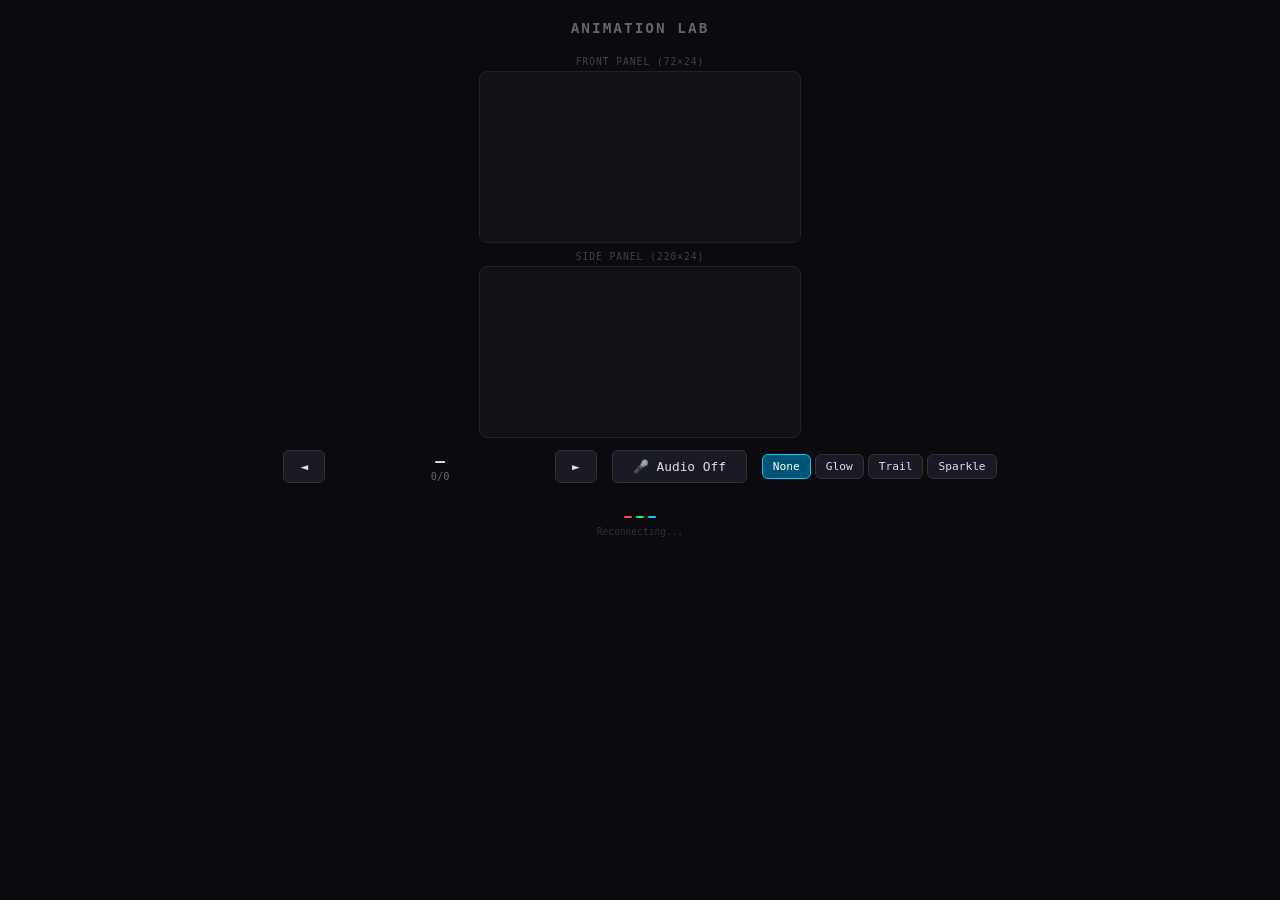
==== lab/index.html @ bb792845 "Lab: FX (Glow/Trail/Sparkle), experiment fixes, all feedback addressed FX: - Glow: 3-pass blur softe" ====
<!DOCTYPE html>
<html lang="en">
<head>
    <meta charset="UTF-8">
    <meta name="viewport" content="width=device-width, initial-scale=1.0">
    <title>Animation Lab</title>
    <style>
        * { margin: 0; padding: 0; box-sizing: border-box; }
        body {
            font-family: -apple-system, monospace;
            background: #0a0a0f;
            color: #e0e0e8;
            min-height: 100vh;
            display: flex;
            flex-direction: column;
            align-items: center;
            padding: 20px;
        }
        h1 { font-size: 0.9rem; color: #666; margin-bottom: 12px; letter-spacing: 2px; text-transform: uppercase; }
        .panel-label { font-size: 0.6rem; color: #444; text-transform: uppercase; letter-spacing: 1px; margin: 8px 0 4px; }
        .panel-wrap {
            background: #111118;
            border: 1px solid #222;
            border-radius: 8px;
            padding: 10px;
            display: flex;
            justify-content: center;
        }
        canvas { display: block; border-radius: 3px; }
        .controls {
            margin-top: 12px;
            display: flex;
            align-items: center;
            gap: 15px;
        }
        button {
            padding: 8px 16px;
            border: 1px solid #333;
            border-radius: 6px;
            background: #1a1a24;
            color: #e0e0e8;
            font-family: inherit;
            font-size: 0.8rem;
            cursor: pointer;
        }
        button:hover { border-color: #00ccff; color: #00ccff; }
        .exp-name { font-size: 1rem; font-weight: 600; min-width: 200px; text-align: center; cursor: pointer; }
        .exp-name:hover { color: #00ccff; }
        .copied { color: #00ff88 !important; }
        .exp-sub { font-size: 0.65rem; color: #666; text-align: center; }
        .audio-btn { padding: 8px 20px; }
        .audio-btn.active { background: #005577; border-color: #00ccff; color: #fff; }
        .fx-btn { padding: 5px 10px; font-size: 0.7rem; }
        .fx-btn.active { background: #005577; border-color: #00ccff; color: #fff; }
        .status { font-size: 0.6rem; color: #333; margin-top: 8px; }
        .meter { display: flex; gap: 4px; align-items: flex-end; height: 30px; margin-top: 5px; }
        .meter-bar { width: 8px; background: #00ccff33; border-radius: 2px; transition: height 0.05s; }
    </style>
</head>
<body>

<h1>Animation Lab</h1>

<div class="panel-label">Front Panel (72×24)</div>
<div class="panel-wrap"><canvas id="front-canvas"></canvas></div>

<div class="panel-label">Side Panel (220×24)</div>
<div class="panel-wrap"><canvas id="side-canvas"></canvas></div>

<div class="controls">
    <button id="prev-btn">◄</button>
    <div>
        <div class="exp-name" id="exp-name">—</div>
        <div class="exp-sub" id="exp-sub">0/0</div>
    </div>
    <button id="next-btn">►</button>
    <button class="audio-btn" id="audio-btn">🎤 Audio Off</button>
    <div style="display:flex; gap:4px;">
        <button class="fx-btn active" id="fx-none">None</button>
        <button class="fx-btn" id="fx-glow">Glow</button>
        <button class="fx-btn" id="fx-trail">Trail</button>
        <button class="fx-btn" id="fx-sparkle">Sparkle</button>
    </div>
</div>

<div class="meter" id="meter">
    <div class="meter-bar" id="m-bass" style="height:2px; background:#ff4466;"></div>
    <div class="meter-bar" id="m-mid" style="height:2px; background:#00ff88;"></div>
    <div class="meter-bar" id="m-tre" style="height:2px; background:#00ccff;"></div>
</div>

<div class="status" id="status">Connecting...</div>

<script>
const frontCanvas = document.getElementById('front-canvas');
const sideCanvas = document.getElementById('side-canvas');
const frontCtx = frontCanvas.getContext('2d');
const sideCtx = sideCanvas.getContext('2d');

let ws = null;
let audioCtx = null, analyser = null, stream = null, fftArray = null;
let audioActive = false;
let state = {};

// LED dot rendering — responsive, both panels SAME height
function calcLedParams(cols, rows) {
    const maxWidth = document.body.clientWidth - 60;
    // Side panel (widest) determines the spacing, front uses same spacing
    const sideW = state.side_w || 220;
    const sideSpacing = Math.floor(maxWidth / sideW);
    // Both panels use side spacing so rows are identical height
    const spacing = sideSpacing;
    const radius = Math.max(1, spacing * 0.36);
    const glow = Math.max(0.5, spacing * 0.29);
    const padding = 6;
    return { spacing, radius, glow, padding };
}

function renderLedPanel(ctx, canvas, data, dataOffset, cols, rows) {
    const params = calcLedParams(cols, rows);
    const { spacing, radius, glow, padding } = params;

    canvas.width = cols * spacing + padding * 2;
    canvas.height = rows * spacing + padding * 2;

    ctx.fillStyle = '#050508';
    ctx.fillRect(0, 0, canvas.width, canvas.height);

    for (let y = 0; y < rows; y++) {
        for (let x = 0; x < cols; x++) {
            const idx = dataOffset + (y * cols + x) * 3;
            const r = data[idx] || 0;
            const g = data[idx + 1] || 0;
            const b = data[idx + 2] || 0;

            const cx = padding + x * spacing + spacing / 2;
            const cy = padding + y * spacing + spacing / 2;

            const brightness = (r + g + b) / 3;

            // Glow halo
            if (brightness > 5 && glow > 0.5) {
                const grad = ctx.createRadialGradient(cx, cy, 0, cx, cy, radius + glow * 1.5);
                grad.addColorStop(0, `rgba(${r}, ${g}, ${b}, 0.7)`);
                grad.addColorStop(0.5, `rgba(${r}, ${g}, ${b}, 0.3)`);
                grad.addColorStop(1, `rgba(${r}, ${g}, ${b}, 0)`);
                ctx.fillStyle = grad;
                ctx.fillRect(cx - radius - glow * 1.5, cy - radius - glow * 1.5,
                    (radius + glow * 1.5) * 2, (radius + glow * 1.5) * 2);
            }

            // LED dot
            ctx.beginPath();
            ctx.arc(cx, cy, radius * 0.75, 0, Math.PI * 2);
            ctx.fillStyle = `rgb(${r}, ${g}, ${b})`;
            ctx.fill();

            // Dim dot outline when dark
            if (brightness < 10) {
                ctx.strokeStyle = 'rgba(255,255,255,0.04)';
                ctx.lineWidth = 0.5;
                ctx.stroke();
            }
        }
    }
}

// ─── WebSocket ──────────────────────────────────────────────────────

function connect() {
    ws = new WebSocket(`ws://${location.host}/ws`);
    ws.binaryType = 'arraybuffer';

    ws.onopen = () => document.getElementById('status').textContent = 'Connected';
    ws.onclose = () => { document.getElementById('status').textContent = 'Reconnecting...'; setTimeout(connect, 2000); };
    ws.onerror = () => ws.close();

    ws.onmessage = (e) => {
        if (e.data instanceof ArrayBuffer) {
            const data = new Uint8Array(e.data);
            const fw = state.front_w || 72, fh = state.front_h || 24;
            const sw = state.side_w || 220, sh = state.side_h || 24;
            const frontSize = fw * fh * 3;

            renderLedPanel(frontCtx, frontCanvas, data, 0, fw, fh);
            renderLedPanel(sideCtx, sideCanvas, data, frontSize, sw, sh);
        } else {
            state = JSON.parse(e.data);
            document.getElementById('exp-name').textContent = state.exp_name || '—';
            document.getElementById('exp-sub').textContent = `${(state.exp_idx || 0) + 1}/${state.exp_count || 0}`;
        }
    };
}

function send(obj) { if (ws && ws.readyState === 1) ws.send(JSON.stringify(obj)); }

// ─── Audio ──────────────────────────────────────────────────────────

async function startAudio() {
    try {
        stream = await navigator.mediaDevices.getUserMedia({ audio: true });
        audioCtx = new AudioContext();
        const source = audioCtx.createMediaStreamSource(stream);
        analyser = audioCtx.createAnalyser();
        analyser.fftSize = 256;
        source.connect(analyser);
        fftArray = new Uint8Array(128);
        audioActive = true;
        document.getElementById('audio-btn').classList.add('active');
        document.getElementById('audio-btn').textContent = '🎤 Audio On';
        sendFFT();
    } catch (err) {
        alert('Mic access denied');
    }
}

function stopAudio() {
    audioActive = false;
    if (stream) { stream.getTracks().forEach(t => t.stop()); stream = null; }
    if (audioCtx) { audioCtx.close(); audioCtx = null; }
    document.getElementById('audio-btn').classList.remove('active');
    document.getElementById('audio-btn').textContent = '🎤 Audio Off';
}

function sendFFT() {
    if (!audioActive || !analyser) return;
    analyser.getByteFrequencyData(fftArray);
    if (ws && ws.readyState === 1) ws.send(fftArray.buffer);

    let bass = 0, mid = 0, tre = 0;
    for (let i = 1; i < 8; i++) bass += fftArray[i];
    bass = (bass / 7) / 255;
    for (let i = 10; i < 30; i++) mid += fftArray[i];
    mid = (mid / 20) / 255;
    for (let i = 35; i < 128; i++) tre += fftArray[i];
    tre = (tre / 93) / 255;

    document.getElementById('m-bass').style.height = (2 + bass * 28) + 'px';
    document.getElementById('m-mid').style.height = (2 + mid * 28) + 'px';
    document.getElementById('m-tre').style.height = (2 + tre * 28) + 'px';

    requestAnimationFrame(sendFFT);
}

// ─── Controls ───────────────────────────────────────────────────────

document.getElementById('exp-name').addEventListener('click', () => {
    const name = document.getElementById('exp-name').textContent;
    navigator.clipboard.writeText(name);
    document.getElementById('exp-name').classList.add('copied');
    document.getElementById('exp-name').textContent = 'Copied!';
    setTimeout(() => {
        document.getElementById('exp-name').classList.remove('copied');
        document.getElementById('exp-name').textContent = name;
    }, 800);
});
// FX buttons
['none', 'glow', 'trail', 'sparkle'].forEach(fx => {
    document.getElementById('fx-' + fx).addEventListener('click', () => {
        send({ cmd: 'set_fx', fx });
        document.querySelectorAll('.fx-btn').forEach(b => b.classList.remove('active'));
        document.getElementById('fx-' + fx).classList.add('active');
    });
});

document.getElementById('prev-btn').addEventListener('click', () => send({ cmd: 'prev_exp' }));
document.getElementById('next-btn').addEventListener('click', () => send({ cmd: 'next_exp' }));
document.getElementById('audio-btn').addEventListener('click', () => {
    if (audioActive) stopAudio(); else startAudio();
});

document.addEventListener('keydown', (e) => {
    if (e.key === 'ArrowLeft') send({ cmd: 'prev_exp' });
    if (e.key === 'ArrowRight') send({ cmd: 'next_exp' });
    if (e.key === ' ') { e.preventDefault(); if (audioActive) stopAudio(); else startAudio(); }
});

connect();
</script>
</body>
</html>
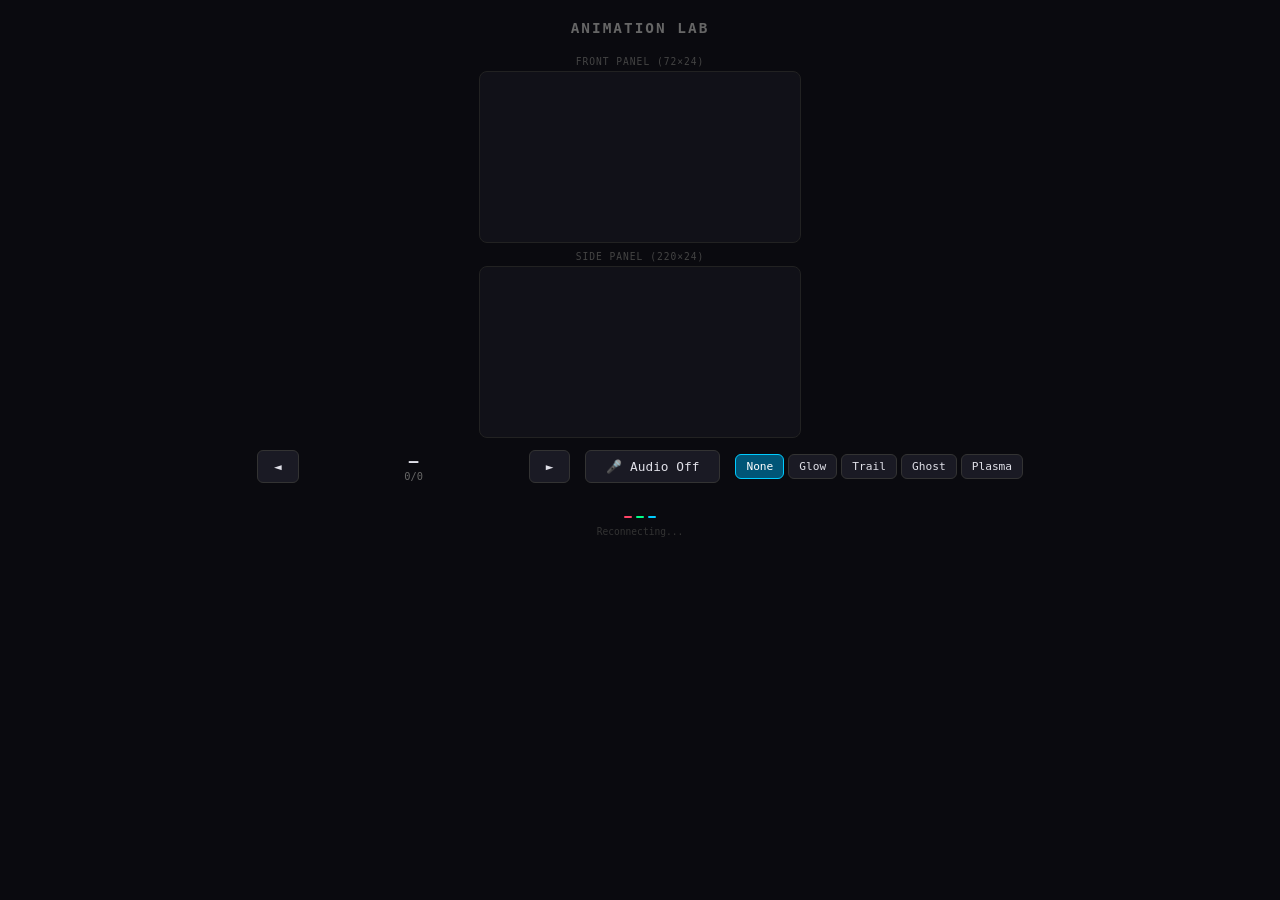
==== commit c1525bf4: "Lab: Ghost/Plasma FX, horizon-style replacements, K1/K3 grid fix, smoother C7 FX: - Renamed Sparkle " ====
--- a/lab/index.html
+++ b/lab/index.html
@@ -79,7 +79,8 @@
         <button class="fx-btn active" id="fx-none">None</button>
         <button class="fx-btn" id="fx-glow">Glow</button>
         <button class="fx-btn" id="fx-trail">Trail</button>
-        <button class="fx-btn" id="fx-sparkle">Sparkle</button>
+        <button class="fx-btn" id="fx-ghost">Ghost</button>
+        <button class="fx-btn" id="fx-plasma">Plasma</button>
     </div>
 </div>
 
@@ -255,7 +256,7 @@
     }, 800);
 });
 // FX buttons
-['none', 'glow', 'trail', 'sparkle'].forEach(fx => {
+['none', 'glow', 'trail', 'ghost', 'plasma'].forEach(fx => {
     document.getElementById('fx-' + fx).addEventListener('click', () => {
         send({ cmd: 'set_fx', fx });
         document.querySelectorAll('.fx-btn').forEach(b => b.classList.remove('active'));
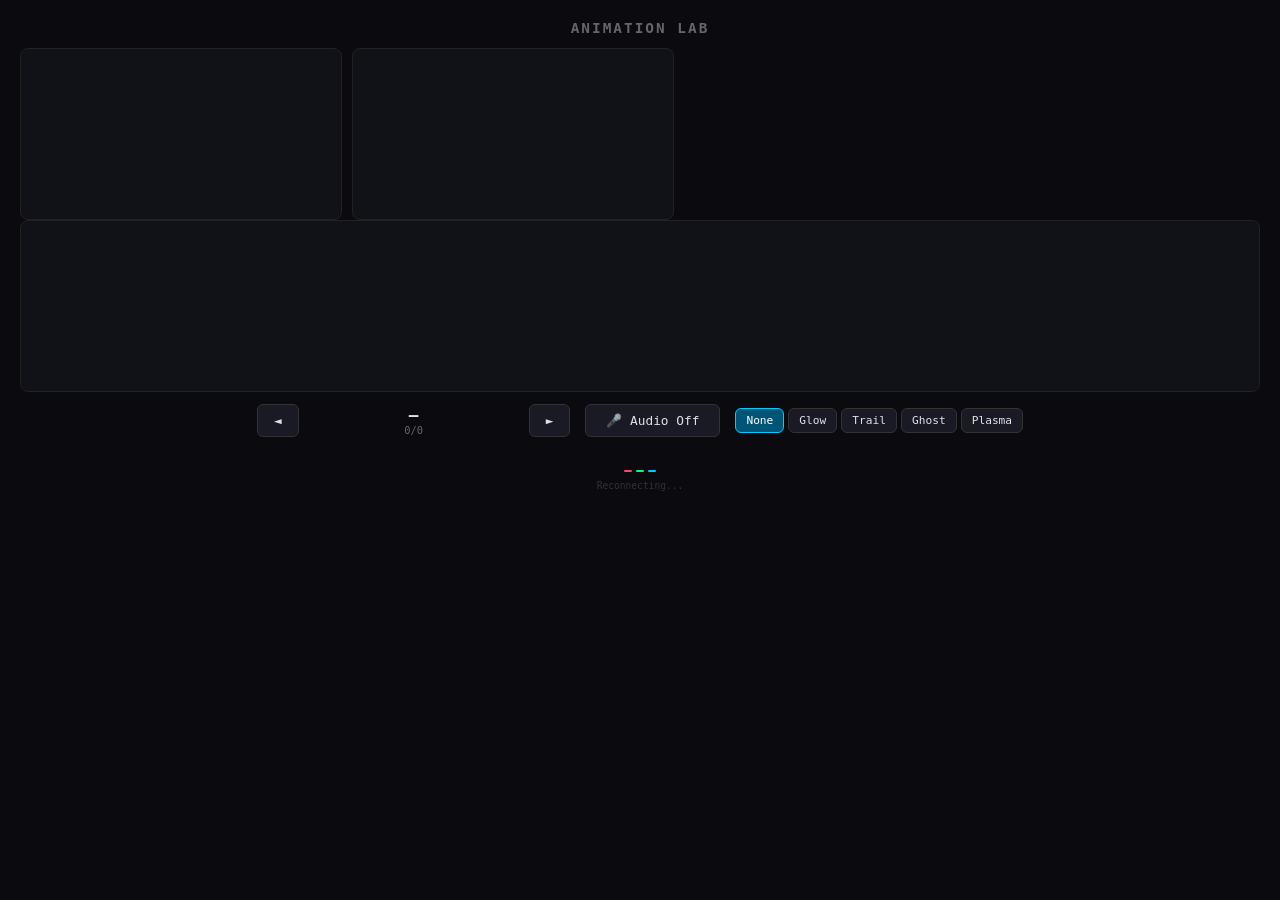
==== commit 72c79175: "Lab: Test panel, Firefly Trails, Ghost bloom, left-line fixes, all feedback UI: - Added Test Panel (" ====
--- a/lab/index.html
+++ b/lab/index.html
@@ -61,11 +61,11 @@
 
 <h1>Animation Lab</h1>
 
-<div class="panel-label">Front Panel (72×24)</div>
-<div class="panel-wrap"><canvas id="front-canvas"></canvas></div>
-
-<div class="panel-label">Side Panel (220×24)</div>
-<div class="panel-wrap"><canvas id="side-canvas"></canvas></div>
+<div style="display: flex; gap: 10px; align-items: flex-end; width: 100%; max-width: 100%;">
+    <div class="panel-wrap" style="flex-shrink: 0;"><canvas id="test-canvas"></canvas></div>
+    <div class="panel-wrap" style="flex-shrink: 0;"><canvas id="front-canvas"></canvas></div>
+</div>
+<div class="panel-wrap" style="width: 100%;"><canvas id="side-canvas"></canvas></div>
 
 <div class="controls">
     <button id="prev-btn">◄</button>
@@ -93,8 +93,10 @@
 <div class="status" id="status">Connecting...</div>
 
 <script>
+const testCanvas = document.getElementById('test-canvas');
 const frontCanvas = document.getElementById('front-canvas');
 const sideCanvas = document.getElementById('side-canvas');
+const testCtx = testCanvas.getContext('2d');
 const frontCtx = frontCanvas.getContext('2d');
 const sideCtx = sideCanvas.getContext('2d');
 
@@ -179,12 +181,15 @@
     ws.onmessage = (e) => {
         if (e.data instanceof ArrayBuffer) {
             const data = new Uint8Array(e.data);
+            const tw = state.test_w || 24, th = state.test_h || 12;
             const fw = state.front_w || 72, fh = state.front_h || 24;
             const sw = state.side_w || 220, sh = state.side_h || 24;
+            const testSize = tw * th * 3;
             const frontSize = fw * fh * 3;
 
-            renderLedPanel(frontCtx, frontCanvas, data, 0, fw, fh);
-            renderLedPanel(sideCtx, sideCanvas, data, frontSize, sw, sh);
+            renderLedPanel(testCtx, testCanvas, data, 0, tw, th);
+            renderLedPanel(frontCtx, frontCanvas, data, testSize, fw, fh);
+            renderLedPanel(sideCtx, sideCanvas, data, testSize + frontSize, sw, sh);
         } else {
             state = JSON.parse(e.data);
             document.getElementById('exp-name').textContent = state.exp_name || '—';
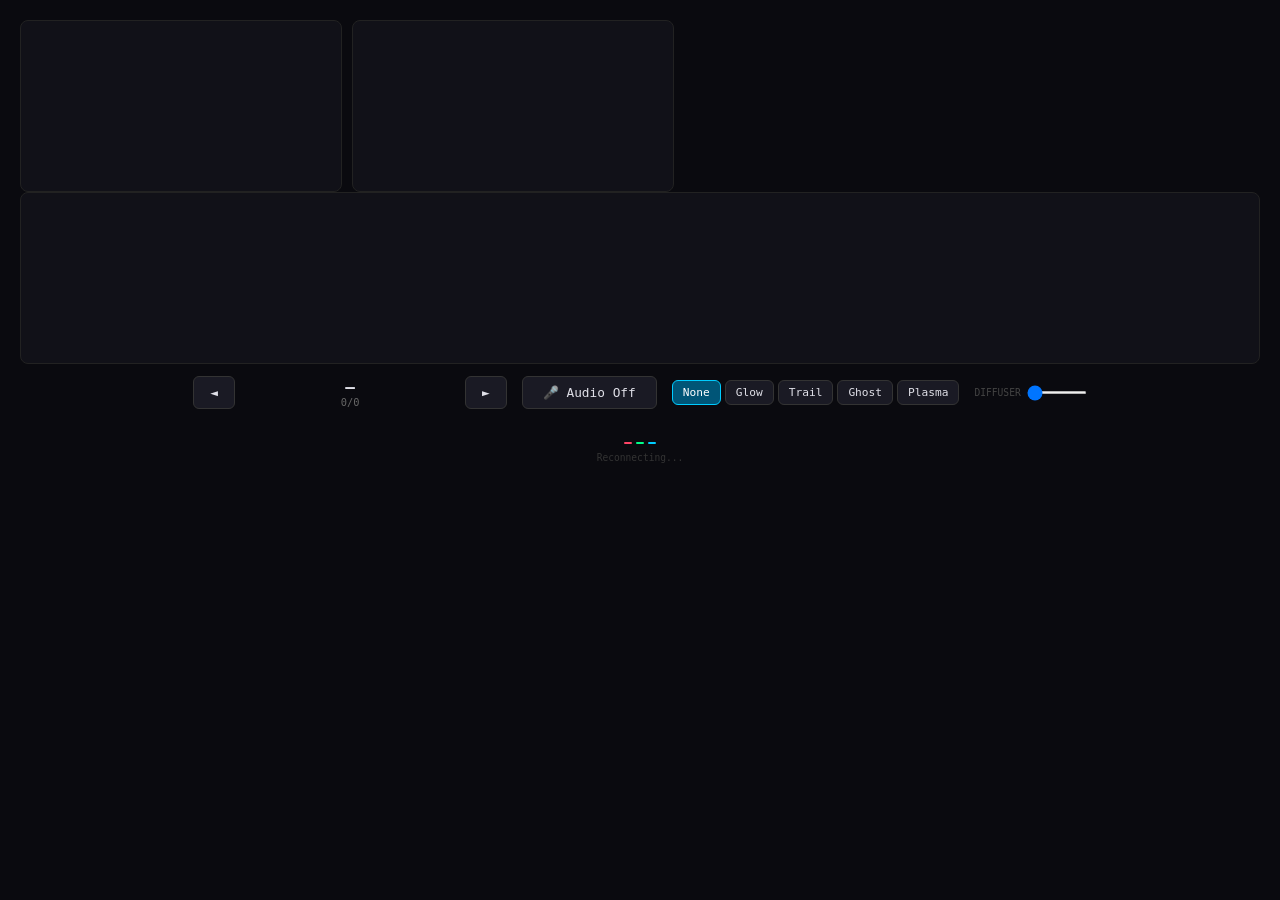
==== commit 27662542: "Lab: FINAL left-seam fix, test panel, rain, bonfire rewrite, all feedback LEFT-SIDE SEAM FIX (ROOT C" ====
--- a/lab/index.html
+++ b/lab/index.html
@@ -59,7 +59,7 @@
 </head>
 <body>
 
-<h1>Animation Lab</h1>
+<!-- no title -->
 
 <div style="display: flex; gap: 10px; align-items: flex-end; width: 100%; max-width: 100%;">
     <div class="panel-wrap" style="flex-shrink: 0;"><canvas id="test-canvas"></canvas></div>
@@ -81,6 +81,10 @@
         <button class="fx-btn" id="fx-trail">Trail</button>
         <button class="fx-btn" id="fx-ghost">Ghost</button>
         <button class="fx-btn" id="fx-plasma">Plasma</button>
+    </div>
+    <div style="display:flex; align-items:center; gap:6px;">
+        <span style="font-size:0.6rem; color:#444; text-transform:uppercase;">Diffuser</span>
+        <input type="range" id="diffuser" min="0" max="100" value="0" style="width:60px; height:3px;">
     </div>
 </div>
 
@@ -269,6 +273,15 @@
     });
 });
 
+// Diffuser
+document.getElementById('diffuser').addEventListener('input', (e) => {
+    const val = parseInt(e.target.value) / 100;
+    const blurPx = val * 12;
+    document.querySelectorAll('canvas').forEach(c => {
+        c.style.filter = blurPx > 0.1 ? `blur(${blurPx}px)` : 'none';
+    });
+});
+
 document.getElementById('prev-btn').addEventListener('click', () => send({ cmd: 'prev_exp' }));
 document.getElementById('next-btn').addEventListener('click', () => send({ cmd: 'next_exp' }));
 document.getElementById('audio-btn').addEventListener('click', () => {
@@ -278,7 +291,7 @@
 document.addEventListener('keydown', (e) => {
     if (e.key === 'ArrowLeft') send({ cmd: 'prev_exp' });
     if (e.key === 'ArrowRight') send({ cmd: 'next_exp' });
-    if (e.key === ' ') { e.preventDefault(); if (audioActive) stopAudio(); else startAudio(); }
+    if (e.key === ' ') { e.preventDefault(); send({ cmd: 'random_exp' }); }
 });
 
 connect();
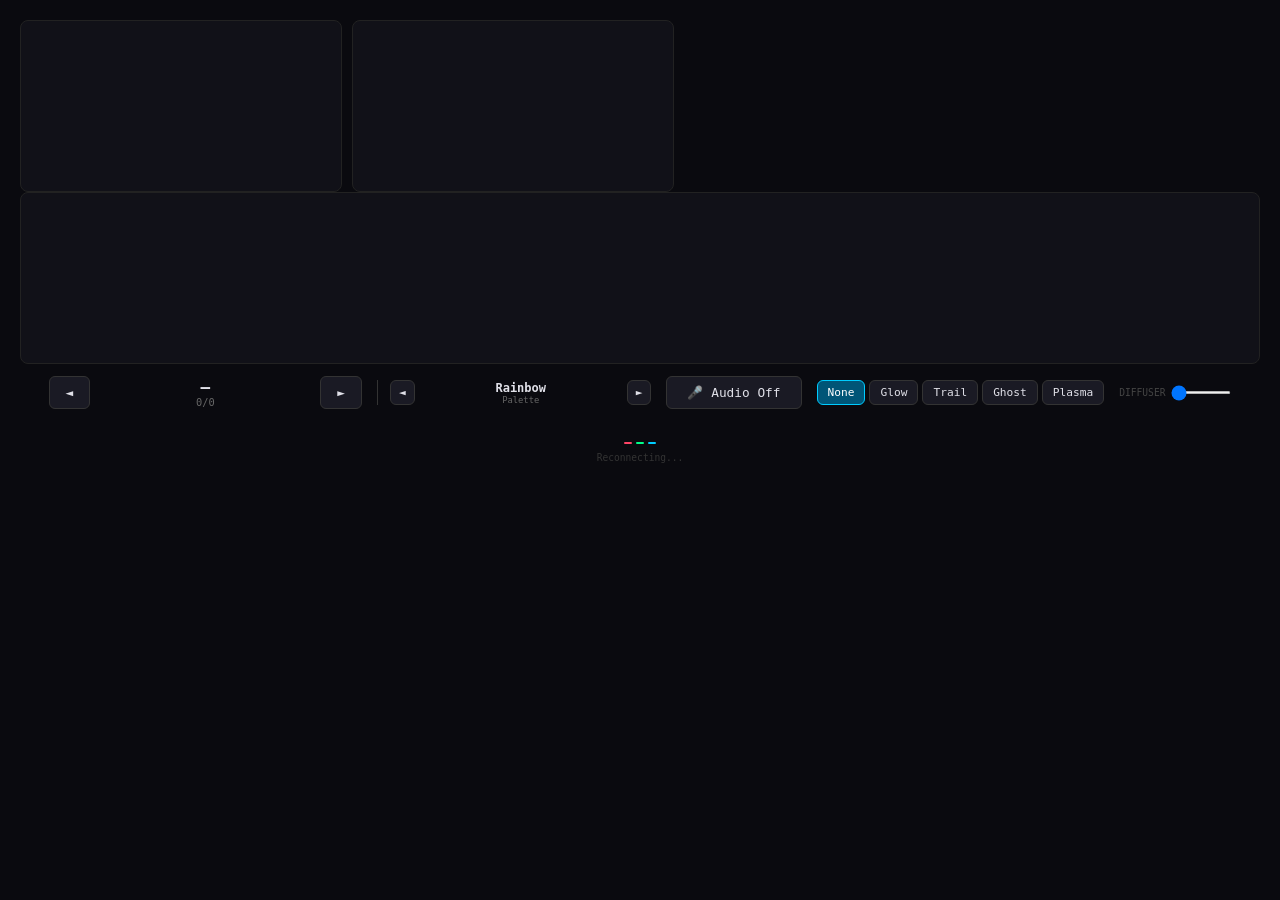
==== commit 29365119: "Lab: seam fix (sin/cos hue), palettes, nebula, matrix, thin trails, bonfire fix SEAM FIX (3rd attemp" ====
--- a/lab/index.html
+++ b/lab/index.html
@@ -74,6 +74,14 @@
         <div class="exp-sub" id="exp-sub">0/0</div>
     </div>
     <button id="next-btn">►</button>
+    <div style="border-left: 1px solid #333; padding-left: 12px; display:flex; align-items:center; gap:6px;">
+        <button id="pal-prev" style="padding:5px 8px; font-size:0.7rem;">◄</button>
+        <div style="text-align:center; min-width:80px;">
+            <div class="exp-name" id="pal-name" style="font-size:0.75rem;">Rainbow</div>
+            <div class="exp-sub" style="font-size:0.55rem;">Palette</div>
+        </div>
+        <button id="pal-next" style="padding:5px 8px; font-size:0.7rem;">►</button>
+    </div>
     <button class="audio-btn" id="audio-btn">🎤 Audio Off</button>
     <div style="display:flex; gap:4px;">
         <button class="fx-btn active" id="fx-none">None</button>
@@ -198,6 +206,7 @@
             state = JSON.parse(e.data);
             document.getElementById('exp-name').textContent = state.exp_name || '—';
             document.getElementById('exp-sub').textContent = `${(state.exp_idx || 0) + 1}/${state.exp_count || 0}`;
+            if (state.palette_name) document.getElementById('pal-name').textContent = state.palette_name;
         }
     };
 }
@@ -284,6 +293,8 @@
 
 document.getElementById('prev-btn').addEventListener('click', () => send({ cmd: 'prev_exp' }));
 document.getElementById('next-btn').addEventListener('click', () => send({ cmd: 'next_exp' }));
+document.getElementById('pal-prev').addEventListener('click', () => send({ cmd: 'prev_palette' }));
+document.getElementById('pal-next').addEventListener('click', () => send({ cmd: 'next_palette' }));
 document.getElementById('audio-btn').addEventListener('click', () => {
     if (audioActive) stopAudio(); else startAudio();
 });
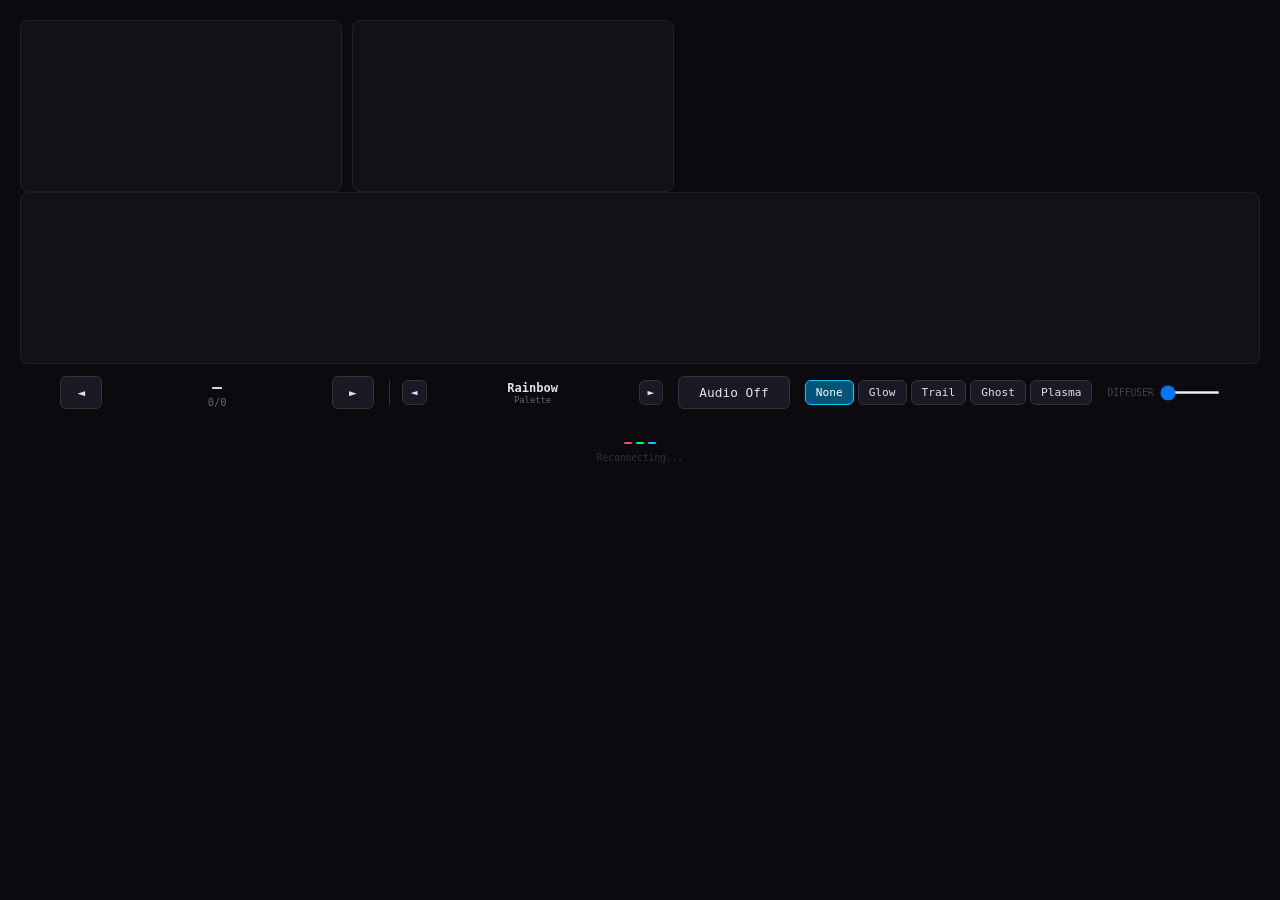
==== commit 2dc3ba73: "Lab: fix circle artifact, slower animations, bonfire stripes, paint trails Hue fix: - Replaced sin/c" ====
--- a/lab/index.html
+++ b/lab/index.html
@@ -82,7 +82,7 @@
         </div>
         <button id="pal-next" style="padding:5px 8px; font-size:0.7rem;">►</button>
     </div>
-    <button class="audio-btn" id="audio-btn">🎤 Audio Off</button>
+    <button class="audio-btn" id="audio-btn">Audio Off</button>
     <div style="display:flex; gap:4px;">
         <button class="fx-btn active" id="fx-none">None</button>
         <button class="fx-btn" id="fx-glow">Glow</button>
@@ -226,7 +226,7 @@
         fftArray = new Uint8Array(128);
         audioActive = true;
         document.getElementById('audio-btn').classList.add('active');
-        document.getElementById('audio-btn').textContent = '🎤 Audio On';
+        document.getElementById('audio-btn').textContent = 'Audio On';
         sendFFT();
     } catch (err) {
         alert('Mic access denied');
@@ -238,7 +238,7 @@
     if (stream) { stream.getTracks().forEach(t => t.stop()); stream = null; }
     if (audioCtx) { audioCtx.close(); audioCtx = null; }
     document.getElementById('audio-btn').classList.remove('active');
-    document.getElementById('audio-btn').textContent = '🎤 Audio Off';
+    document.getElementById('audio-btn').textContent = 'Audio Off';
 }
 
 function sendFFT() {
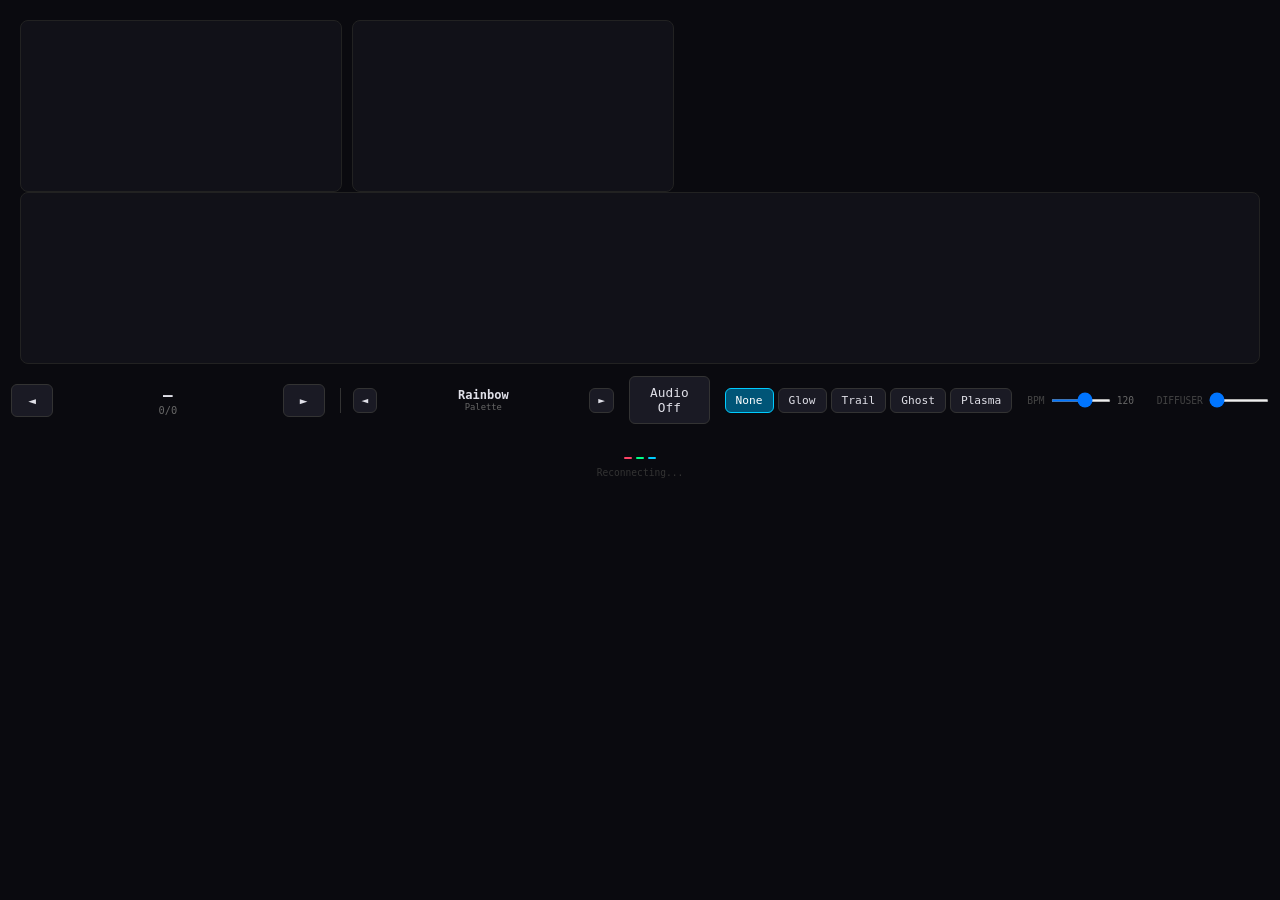
==== commit 767d9cc5: "Lab: BPM speed slider, bonfire fix, matrix slower, expanding smoother New: - BPM speed slider (0-200" ====
--- a/lab/index.html
+++ b/lab/index.html
@@ -91,6 +91,11 @@
         <button class="fx-btn" id="fx-plasma">Plasma</button>
     </div>
     <div style="display:flex; align-items:center; gap:6px;">
+        <span style="font-size:0.6rem; color:#444; text-transform:uppercase;">BPM</span>
+        <input type="range" id="bpm-slider" min="0" max="200" value="120" style="width:60px; height:3px;">
+        <span id="bpm-val" style="font-size:0.6rem; color:#666; min-width:25px;">120</span>
+    </div>
+    <div style="display:flex; align-items:center; gap:6px;">
         <span style="font-size:0.6rem; color:#444; text-transform:uppercase;">Diffuser</span>
         <input type="range" id="diffuser" min="0" max="100" value="0" style="width:60px; height:3px;">
     </div>
@@ -282,6 +287,13 @@
     });
 });
 
+// BPM speed slider
+document.getElementById('bpm-slider').addEventListener('input', (e) => {
+    const val = parseInt(e.target.value);
+    document.getElementById('bpm-val').textContent = val;
+    send({ cmd: 'set_bpm', value: val });
+});
+
 // Diffuser
 document.getElementById('diffuser').addEventListener('input', (e) => {
     const val = parseInt(e.target.value) / 100;
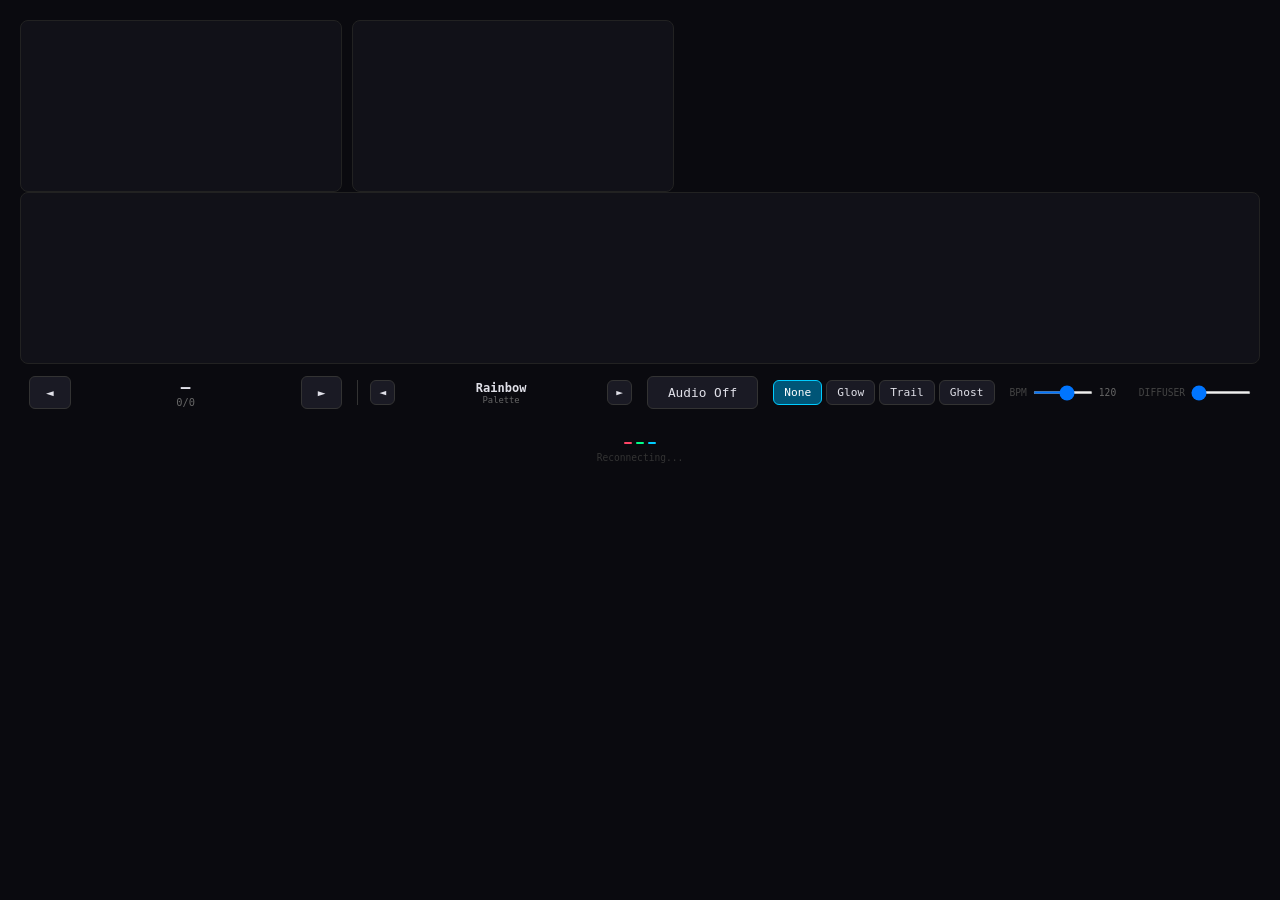
==== commit 6a5cf92e: "Lab: major audio mode overhaul — FFT normalization, smooth animations, UI cleanup - Auto-normalize F" ====
--- a/lab/index.html
+++ b/lab/index.html
@@ -88,9 +88,8 @@
         <button class="fx-btn" id="fx-glow">Glow</button>
         <button class="fx-btn" id="fx-trail">Trail</button>
         <button class="fx-btn" id="fx-ghost">Ghost</button>
-        <button class="fx-btn" id="fx-plasma">Plasma</button>
-    </div>
-    <div style="display:flex; align-items:center; gap:6px;">
+    </div>
+    <div id="bpm-group" style="display:flex; align-items:center; gap:6px;">
         <span style="font-size:0.6rem; color:#444; text-transform:uppercase;">BPM</span>
         <input type="range" id="bpm-slider" min="0" max="200" value="120" style="width:60px; height:3px;">
         <span id="bpm-val" style="font-size:0.6rem; color:#666; min-width:25px;">120</span>
@@ -232,6 +231,7 @@
         audioActive = true;
         document.getElementById('audio-btn').classList.add('active');
         document.getElementById('audio-btn').textContent = 'Audio On';
+        document.getElementById('bpm-group').style.display = 'none';
         sendFFT();
     } catch (err) {
         alert('Mic access denied');
@@ -244,6 +244,7 @@
     if (audioCtx) { audioCtx.close(); audioCtx = null; }
     document.getElementById('audio-btn').classList.remove('active');
     document.getElementById('audio-btn').textContent = 'Audio Off';
+    document.getElementById('bpm-group').style.display = 'flex';
 }
 
 function sendFFT() {
@@ -279,7 +280,7 @@
     }, 800);
 });
 // FX buttons
-['none', 'glow', 'trail', 'ghost', 'plasma'].forEach(fx => {
+['none', 'glow', 'trail', 'ghost'].forEach(fx => {
     document.getElementById('fx-' + fx).addEventListener('click', () => {
         send({ cmd: 'set_fx', fx });
         document.querySelectorAll('.fx-btn').forEach(b => b.classList.remove('active'));
